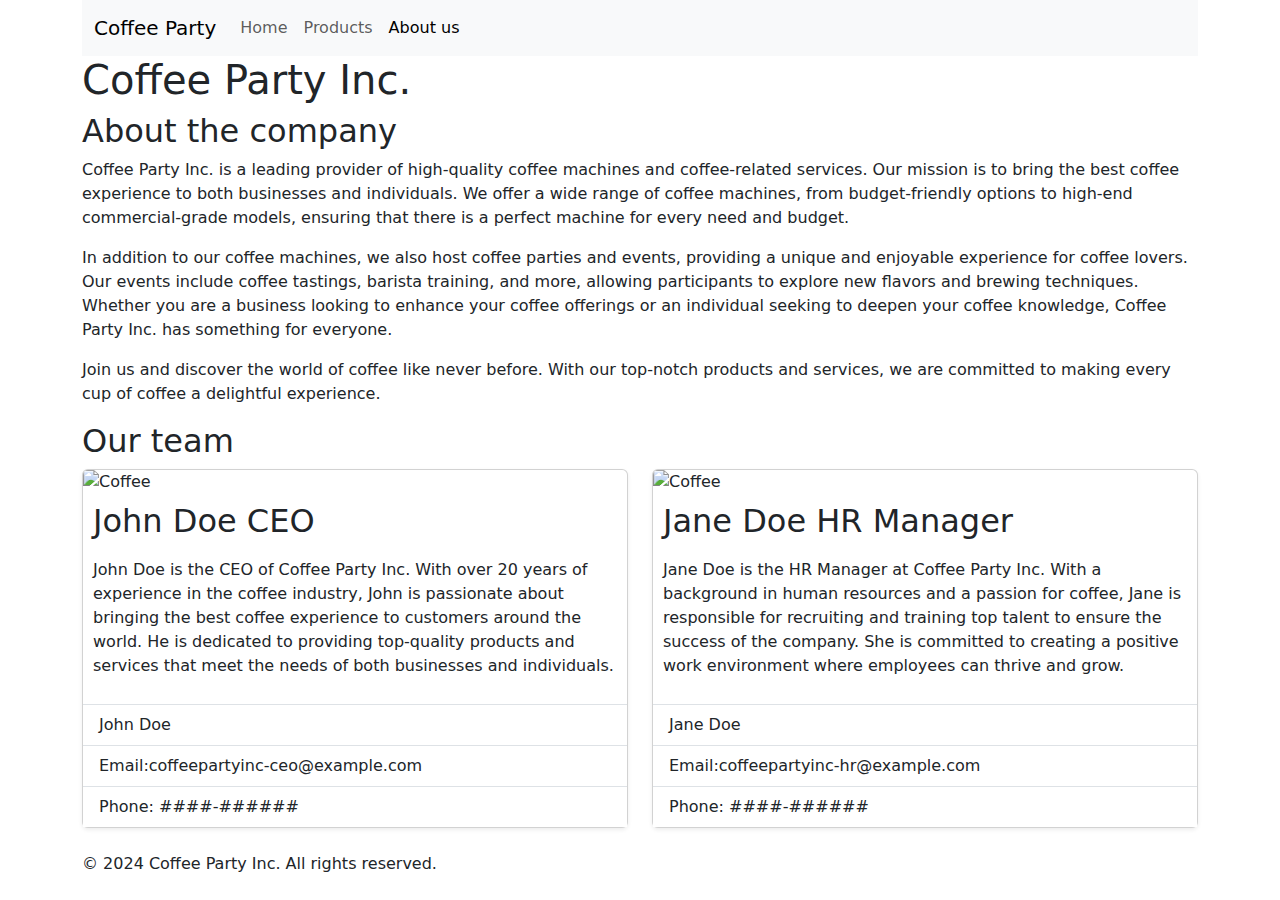
==== aboutus.html @ 80a3e679 "feat: Update column layout in index.html and add aboutus.html and products.html" ====
<!DOCTYPE html>
<html lang="en">
<head>
    <meta charset="UTF-8">
    <meta name="viewport" content="width=device-width, initial-scale=1.0">
    <title>Coffee</title>
    <link href="https://cdn.jsdelivr.net/npm/bootstrap@5.3.3/dist/css/bootstrap.min.css" rel="stylesheet" integrity="sha384-QWTKZyjpPEjISv5WaRU9OFeRpok6YctnYmDr5pNlyT2bRjXh0JMhjY6hW+ALEwIH" crossorigin="anonymous">
    <script src="https://cdn.jsdelivr.net/npm/bootstrap@5.3.3/dist/js/bootstrap.bundle.min.js" integrity="sha384-YvpcrYf0tY3lHB60NNkmXc5s9fDVZLESaAA55NDzOxhy9GkcIdslK1eN7N6jIeHz" crossorigin="anonymous"></script>
    <link rel="stylesheet" href="styles.css">
</head>
<body>
    <main role="main">
        <div class="container">
            <header>
                <nav class="navbar navbar-expand-lg navbar-light bg-light">
                    <div class="container-fluid">
                      <a class="navbar-brand" href="#">Coffee Party</a>
                      <button class="navbar-toggler" type="button" data-bs-toggle="collapse" data-bs-target="#navbarSupportedContent" aria-controls="navbarSupportedContent" aria-expanded="false" aria-label="Toggle navigation">
                        <span class="navbar-toggler-icon"></span>
                      </button>
                      <div class="collapse navbar-collapse" id="navbarSupportedContent">
                        <ul class="navbar-nav me-auto mb-2 mb-lg-0">
                          <li class="nav-item">
                            <a class="nav-link" href="index.html">Home</a>
                          </li>
                          <li class="nav-item">
                            <a class="nav-link" href="products.html">Products</a>
                          </li>
                          <li class="nav-item">
                            <a class="nav-link active" aria-current="page" href="aboutus.html">About us</a>
                          </li>
                        </ul>
                      </div>
                    </div>
                  </nav>
            </header>

            <div class="row">
                <h1>Coffee Party Inc.</h1>
            </div>
            <div class="row">
                <h2>About the company</h2>
            </div>
            <div class="row">
                <article>
                    <p>
                        Coffee Party Inc. is a leading provider of high-quality coffee machines and coffee-related services. Our mission is to bring the best coffee experience to both businesses and individuals. We offer a wide range of coffee machines, from budget-friendly options to high-end commercial-grade models, ensuring that there is a perfect machine for every need and budget.
                    </p>
                    <p>
                        In addition to our coffee machines, we also host coffee parties and events, providing a unique and enjoyable experience for coffee lovers. Our events include coffee tastings, barista training, and more, allowing participants to explore new flavors and brewing techniques. Whether you are a business looking to enhance your coffee offerings or an individual seeking to deepen your coffee knowledge, Coffee Party Inc. has something for everyone.
                    </p>
                    <p>
                        Join us and discover the world of coffee like never before. With our top-notch products and services, we are committed to making every cup of coffee a delightful experience.
                    </p>
                </article>
            </div>

            <div class="row">
                <h2>Our team</h2>
            </div>
            <div class="row justify-content-center">
                <div class="col-md-6">
                    <div class="card rounded mb-4 shadow-sm">
                        <img class="card-img-top" src=https://picsum.photos/id/856/500/500?random=1" alt="Coffee">
                        <h2 class="card-title myCardText mt-2">John Doe CEO</h2>
                        <p class="card-text myCardText">
                            John Doe is the CEO of Coffee Party Inc. With over 20 years of experience in the coffee industry, John is passionate about bringing the best coffee experience to customers around the world. He is dedicated to providing top-quality products and services that meet the needs of both businesses and individuals.
                        </p>
                        <div class="align-items-end border-top">
                            <ul class="list-group list-group-flush">
                                <li class="list-group-item">
                                    John Doe
                                </li>
                                <li class="list-group-item">
                                    Email:coffeepartyinc-ceo@example.com
                                </li>
                                <li class="list-group-item">
                                    Phone: ####-######
                                </li>
                            </ul>
                        </div>
                    </div>
                </div>
                <div class="col-md-6">
                    <div class="card rounded mb-4 shadow-sm">
                        <img class="card-img-top" src=https://picsum.photos/id/832/500/500?random=1" alt="Coffee">
                        <h2 class="card-title myCardText mt-2">Jane Doe HR Manager</h2>
                        <p class="card-text myCardText">
                            Jane Doe is the HR Manager at Coffee Party Inc. With a background in human resources and a passion for coffee, Jane is responsible for recruiting and training top talent to ensure the success of the company. She is committed to creating a positive work environment where employees can thrive and grow.
                        </p>
                            <div class="align-items-end border-top">
                                <ul class="list-group list-group-flush">
                                    <li class="list-group-item">
                                        Jane Doe
                                    </li>
                                    <li class="list-group-item ">
                                        Email:coffeepartyinc-hr@example.com
                                    </li>
                                    <li class="list-group-item">
                                        Phone: ####-######
                                    </li>
                                </ul>
                        </div>
                    </div>
                </div>
            </div>

            <footer>
                <p>&copy; 2024 Coffee Party Inc. All rights reserved.</p>
            </footer>
        </div>
    </main>
</body>
</html>
---- styles.css ----
.myCardText{
    /* padding:10px; */
    padding-bottom:10px;
    padding-left:10px;
    padding-right:10px;
}
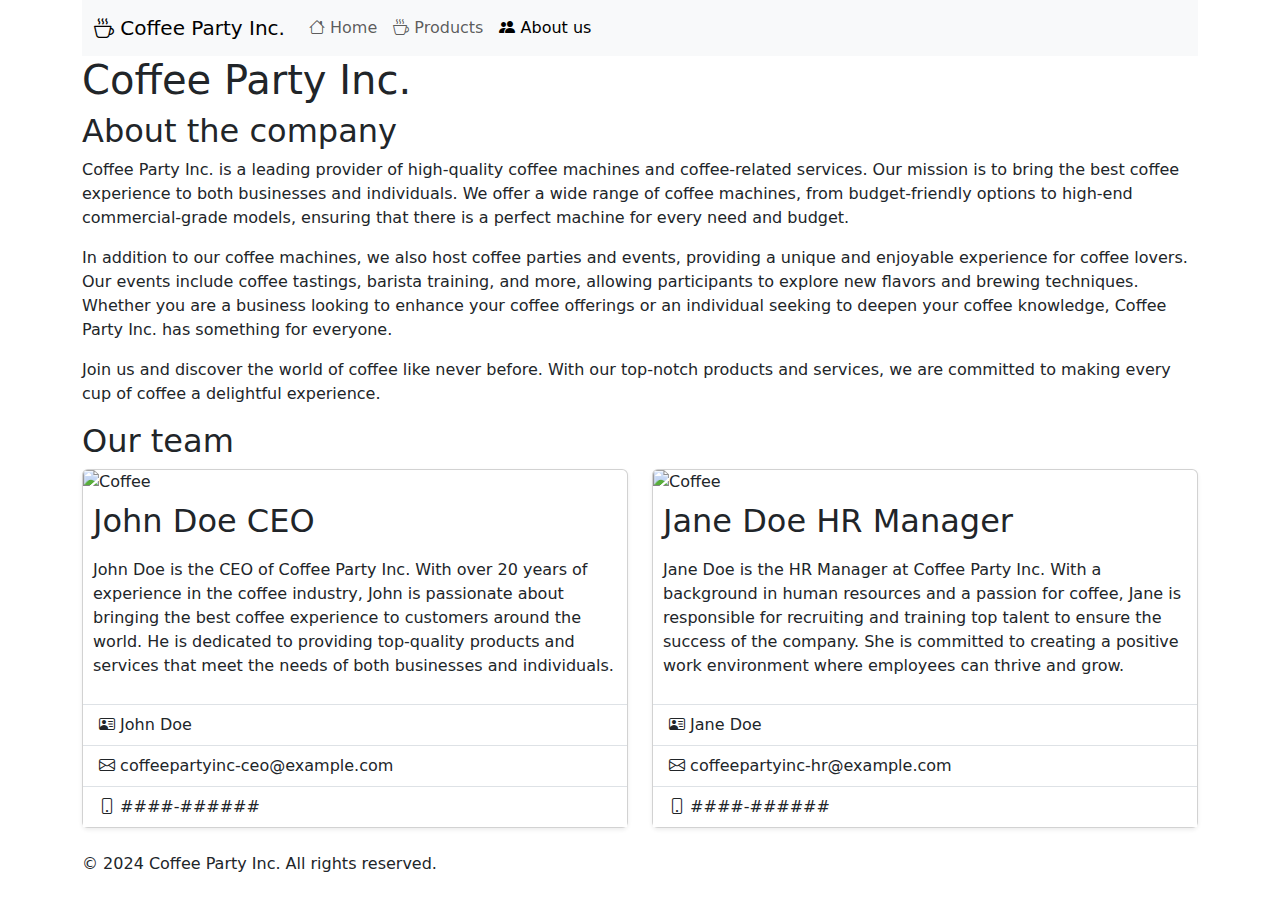
==== commit 50d1d7a2: "feat: Add bootstrap icons" ====
--- a/aboutus.html
+++ b/aboutus.html
@@ -6,6 +6,7 @@
     <title>Coffee</title>
     <link href="https://cdn.jsdelivr.net/npm/bootstrap@5.3.3/dist/css/bootstrap.min.css" rel="stylesheet" integrity="sha384-QWTKZyjpPEjISv5WaRU9OFeRpok6YctnYmDr5pNlyT2bRjXh0JMhjY6hW+ALEwIH" crossorigin="anonymous">
     <script src="https://cdn.jsdelivr.net/npm/bootstrap@5.3.3/dist/js/bootstrap.bundle.min.js" integrity="sha384-YvpcrYf0tY3lHB60NNkmXc5s9fDVZLESaAA55NDzOxhy9GkcIdslK1eN7N6jIeHz" crossorigin="anonymous"></script>
+    <link rel="stylesheet" href="https://cdn.jsdelivr.net/npm/bootstrap-icons@1.11.3/font/bootstrap-icons.min.css">
     <link rel="stylesheet" href="styles.css">
 </head>
 <body>
@@ -14,20 +15,20 @@
             <header>
                 <nav class="navbar navbar-expand-lg navbar-light bg-light">
                     <div class="container-fluid">
-                      <a class="navbar-brand" href="#">Coffee Party</a>
+                      <a class="navbar-brand" href="#"> <i class="bi-cup-hot"></i> Coffee Party Inc.</a>
                       <button class="navbar-toggler" type="button" data-bs-toggle="collapse" data-bs-target="#navbarSupportedContent" aria-controls="navbarSupportedContent" aria-expanded="false" aria-label="Toggle navigation">
                         <span class="navbar-toggler-icon"></span>
                       </button>
                       <div class="collapse navbar-collapse" id="navbarSupportedContent">
                         <ul class="navbar-nav me-auto mb-2 mb-lg-0">
                           <li class="nav-item">
-                            <a class="nav-link" href="index.html">Home</a>
+                            <a class="nav-link" href="index.html"><i class="bi-house"></i> Home</a>
                           </li>
                           <li class="nav-item">
-                            <a class="nav-link" href="products.html">Products</a>
+                            <a class="nav-link" href="products.html"><i class="bi-cup-hot"></i> Products</a>
                           </li>
                           <li class="nav-item">
-                            <a class="nav-link active" aria-current="page" href="aboutus.html">About us</a>
+                            <a class="nav-link active" aria-current="page" href="aboutus.html"><i class="bi-people-fill"></i> About us</a>
                           </li>
                         </ul>
                       </div>
@@ -69,13 +70,13 @@
                         <div class="align-items-end border-top">
                             <ul class="list-group list-group-flush">
                                 <li class="list-group-item">
-                                    John Doe
+                                    <i class="bi-person-vcard"></i> John Doe
                                 </li>
                                 <li class="list-group-item">
-                                    Email:coffeepartyinc-ceo@example.com
+                                    <i class="bi-envelope"></i> coffeepartyinc-ceo@example.com
                                 </li>
                                 <li class="list-group-item">
-                                    Phone: ####-######
+                                    <i class="bi-phone"></i> ####-######
                                 </li>
                             </ul>
                         </div>
@@ -91,13 +92,13 @@
                             <div class="align-items-end border-top">
                                 <ul class="list-group list-group-flush">
                                     <li class="list-group-item">
-                                        Jane Doe
+                                        <i class="bi-person-vcard"></i> Jane Doe
                                     </li>
                                     <li class="list-group-item ">
-                                        Email:coffeepartyinc-hr@example.com
+                                        <i class="bi-envelope"></i> coffeepartyinc-hr@example.com
                                     </li>
                                     <li class="list-group-item">
-                                        Phone: ####-######
+                                        <i class="bi-phone"></i> ####-######
                                     </li>
                                 </ul>
                         </div>
